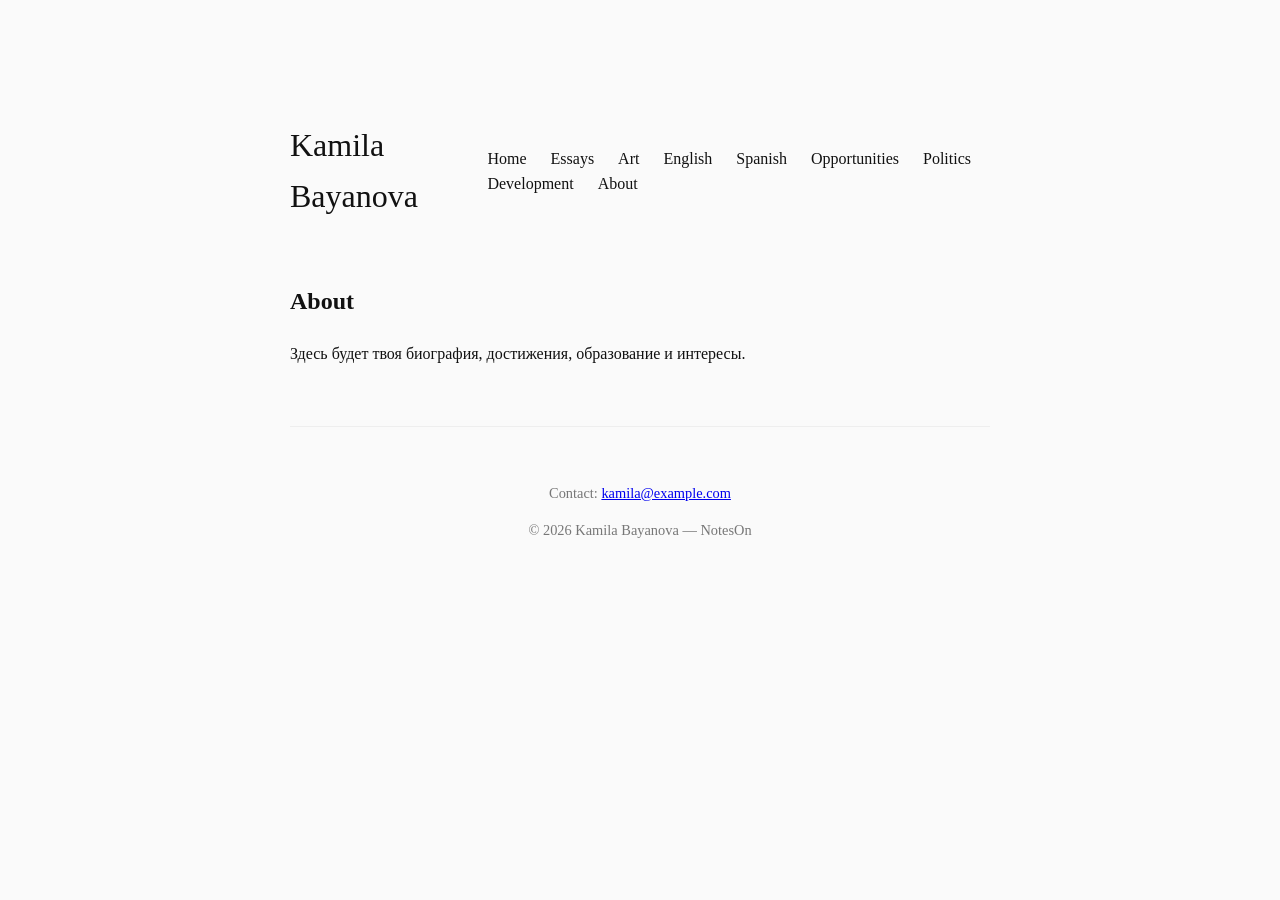
==== about.html @ 77d2c51c "Create about.html" ====
<!DOCTYPE html>
<html lang="en">
<head>
  <meta charset="UTF-8">
  <title>About — Kamila Bayanova</title>
  <style>
    body { font-family: Georgia, "Times New Roman", serif; max-width: 700px; margin: 80px auto; line-height: 1.6; color: #111; padding: 0 20px; background-color: #fafafa; }
    header { display: flex; justify-content: space-between; align-items: center; padding: 40px 0; }
    header h1 { font-weight: normal; font-size: 2em; margin: 0; }
    nav a { margin-left: 20px; text-decoration: none; color: #111; }
    nav a:hover { text-decoration: underline; }
    footer { text-align: center; padding: 40px 20px; color: #777; font-size: 0.9em; border-top: 1px solid #eee; margin-top: 60px; }
  </style>
</head>
<body>

<header>
  <h1>Kamila Bayanova</h1>
  <nav>
    <a href="index.html">Home</a>
    <a href="essays.html">Essays</a>
    <a href="art.html">Art</a>
    <a href="english.html">English</a>
    <a href="spanish.html">Spanish</a>
    <a href="opportunities.html">Opportunities</a>
    <a href="politics.html">Politics</a>
    <a href="development.html">Development</a>
    <a href="about.html">About</a>
  </nav>
</header>

<h2>About</h2>
<p>Здесь будет твоя биография, достижения, образование и интересы.</p>

<footer>
  <p>Contact: <a href="mailto:kamila@example.com">kamila@example.com</a></p>
  <p>&copy; 2026 Kamila Bayanova — NotesOn</p>
</footer>

</body>
</html>
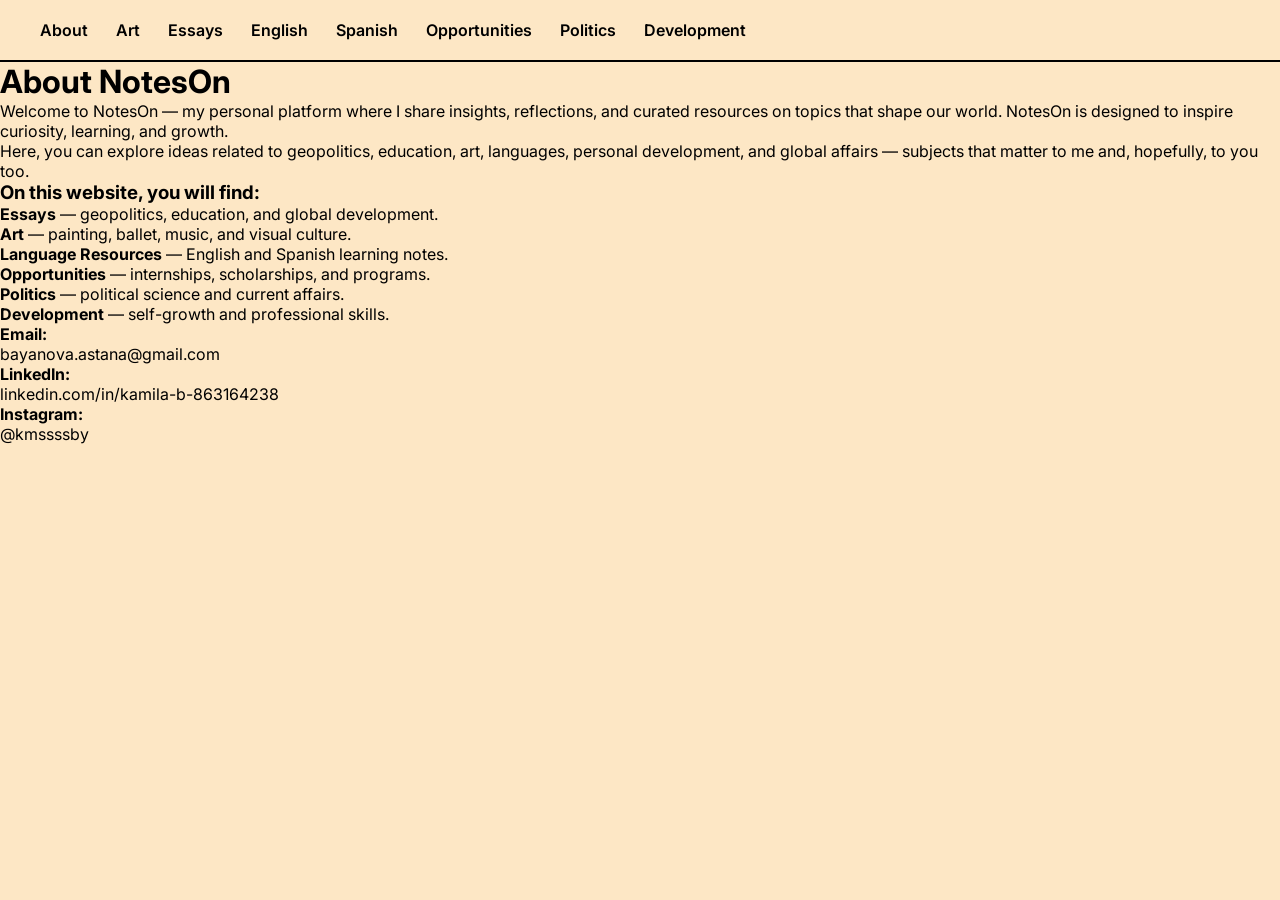
==== commit c4fef3f8: "Update about.html" ====
--- a/about.html
+++ b/about.html
@@ -1,41 +1,60 @@
 <!DOCTYPE html>
 <html lang="en">
 <head>
-  <meta charset="UTF-8">
-  <title>About — Kamila Bayanova</title>
-  <style>
-    body { font-family: Georgia, "Times New Roman", serif; max-width: 700px; margin: 80px auto; line-height: 1.6; color: #111; padding: 0 20px; background-color: #fafafa; }
-    header { display: flex; justify-content: space-between; align-items: center; padding: 40px 0; }
-    header h1 { font-weight: normal; font-size: 2em; margin: 0; }
-    nav a { margin-left: 20px; text-decoration: none; color: #111; }
-    nav a:hover { text-decoration: underline; }
-    footer { text-align: center; padding: 40px 20px; color: #777; font-size: 0.9em; border-top: 1px solid #eee; margin-top: 60px; }
-  </style>
+  <meta charset="UTF-8" />
+  <title>About — NotesOn</title>
+  <link rel="stylesheet" href="style.css" />
 </head>
 <body>
 
-<header>
-  <h1>Kamila Bayanova</h1>
-  <nav>
-    <a href="index.html">Home</a>
-    <a href="essays.html">Essays</a>
-    <a href="art.html">Art</a>
-    <a href="english.html">English</a>
-    <a href="spanish.html">Spanish</a>
-    <a href="opportunities.html">Opportunities</a>
-    <a href="politics.html">Politics</a>
-    <a href="development.html">Development</a>
-    <a href="about.html">About</a>
-  </nav>
-</header>
+  <header class="nav">
+    <nav>
+      <a href="about.html">About</a>
+      <a href="art.html">Art</a>
+      <a href="essays.html">Essays</a>
+      <a href="english.html">English</a>
+      <a href="spanish.html">Spanish</a>
+      <a href="opportunities.html">Opportunities</a>
+      <a href="politics.html">Politics</a>
+      <a href="development.html">Development</a>
+    </nav>
+  </header>
 
-<h2>About</h2>
-<p>Здесь будет твоя биография, достижения, образование и интересы.</p>
+  <main class="about">
+    <h1>About <span>NotesOn</span></h1>
 
-<footer>
-  <p>Contact: <a href="mailto:kamila@example.com">kamila@example.com</a></p>
-  <p>&copy; 2026 Kamila Bayanova — NotesOn</p>
-</footer>
+    <div class="about-content">
+      <div class="about-text">
+        <p>
+          Welcome to NotesOn — my personal platform where I share insights,
+          reflections, and curated resources on topics that shape our world.
+          NotesOn is designed to inspire curiosity, learning, and growth.
+        </p>
+
+        <p>
+          Here, you can explore ideas related to geopolitics, education, art,
+          languages, personal development, and global affairs — subjects that
+          matter to me and, hopefully, to you too.
+        </p>
+
+        <h3>On this website, you will find:</h3>
+        <ul>
+          <li><strong>Essays</strong> — geopolitics, education, and global development.</li>
+          <li><strong>Art</strong> — painting, ballet, music, and visual culture.</li>
+          <li><strong>Language Resources</strong> — English and Spanish learning notes.</li>
+          <li><strong>Opportunities</strong> — internships, scholarships, and programs.</li>
+          <li><strong>Politics</strong> — political science and current affairs.</li>
+          <li><strong>Development</strong> — self-growth and professional skills.</li>
+        </ul>
+      </div>
+
+      <div class="about-contact">
+        <p><strong>Email:</strong><br> bayanova.astana@gmail.com</p>
+        <p><strong>LinkedIn:</strong><br> linkedin.com/in/kamila-b-863164238</p>
+        <p><strong>Instagram:</strong><br> @kmssssby</p>
+      </div>
+    </div>
+  </main>
 
 </body>
 </html>
--- a/style.css
+++ b/style.css
@@ -0,0 +1,51 @@
+@import url('https://fonts.googleapis.com/css2?family=Inter:wght@400;700;900&display=swap');
+
+* {
+  margin: 0;
+  padding: 0;
+  box-sizing: border-box;
+}
+
+body {
+  font-family: 'Inter', sans-serif;
+  background-color: #fde7c5;
+  color: #000;
+}
+
+/* Navigation */
+.nav {
+  border-bottom: 2px solid #000;
+  padding: 20px 40px;
+}
+
+.nav nav {
+  display: flex;
+  gap: 28px;
+}
+
+.nav a {
+  text-decoration: none;
+  color: #000;
+  font-weight: 600;
+}
+
+/* Home */
+.home {
+  padding: 100px 60px;
+}
+
+.home h1 {
+  font-size: 96px;
+  font-weight: 900;
+  line-height: 1;
+}
+
+.home h1 span {
+  color: #ff6a3d;
+}
+
+.author {
+  margin-top: 30px;
+  font-size: 14px;
+  letter-spacing: 1px;
+}
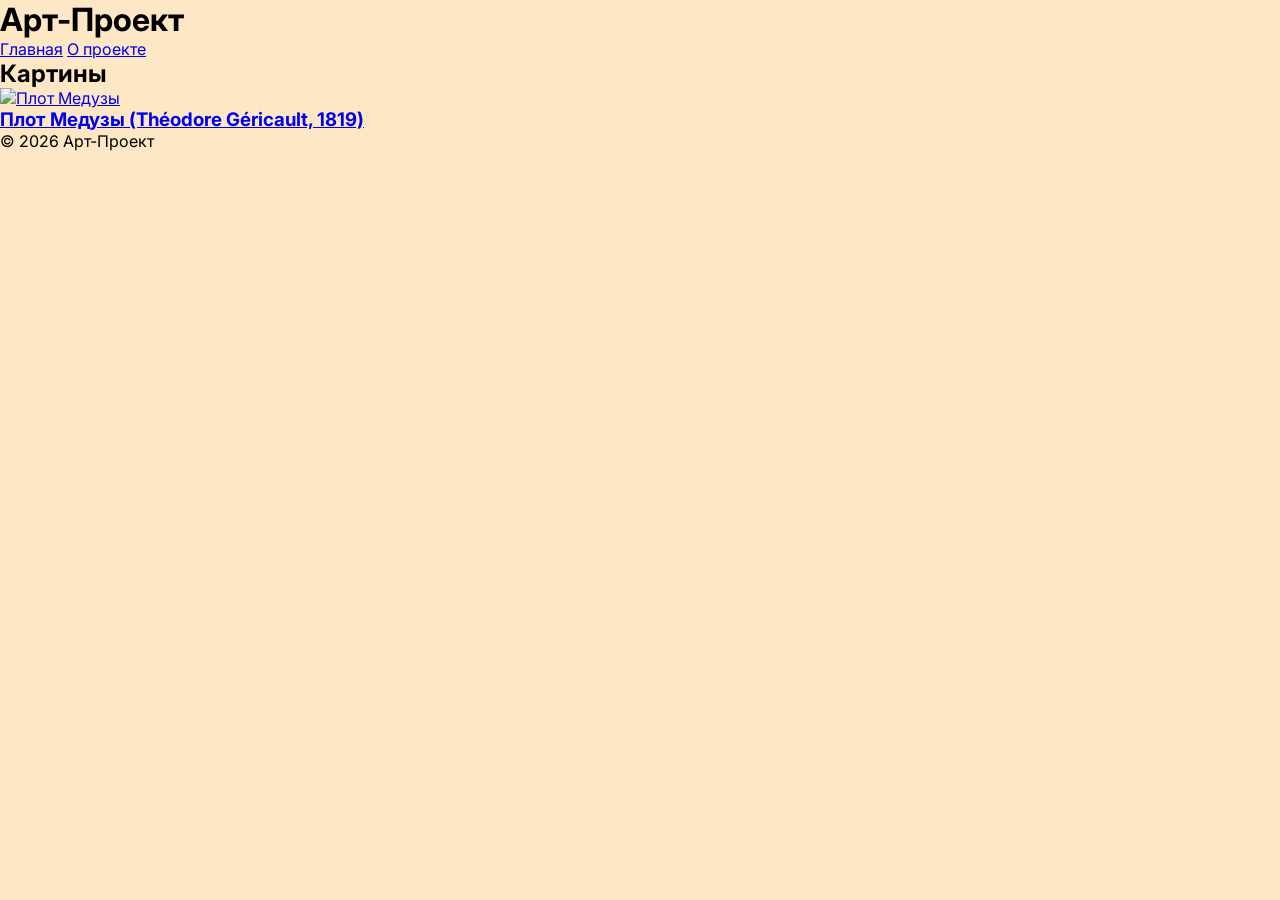
==== commit 01b1cbe7: "Update about.html" ====
--- a/about.html
+++ b/about.html
@@ -1,60 +1,35 @@
 <!DOCTYPE html>
-<html lang="en">
+<html lang="ru">
 <head>
-  <meta charset="UTF-8" />
-  <title>About — NotesOn</title>
-  <link rel="stylesheet" href="style.css" />
+    <meta charset="UTF-8">
+    <meta name="viewport" content="width=device-width, initial-scale=1.0">
+    <title>Арт-Проект</title>
+    <link rel="stylesheet" href="style.css">
 </head>
 <body>
+    <header>
+        <h1>Арт-Проект</h1>
+        <nav>
+            <a href="index.html">Главная</a>
+            <a href="about.html">О проекте</a>
+        </nav>
+    </header>
 
-  <header class="nav">
-    <nav>
-      <a href="about.html">About</a>
-      <a href="art.html">Art</a>
-      <a href="essays.html">Essays</a>
-      <a href="english.html">English</a>
-      <a href="spanish.html">Spanish</a>
-      <a href="opportunities.html">Opportunities</a>
-      <a href="politics.html">Politics</a>
-      <a href="development.html">Development</a>
-    </nav>
-  </header>
+    <main>
+        <h2>Картины</h2>
+        <div class="gallery">
+            <div class="art-card">
+                <a href="canvas.html">
+                    <img src="images/medusa.jpg" alt="Плот Медузы">
+                    <h3>Плот Медузы (Théodore Géricault, 1819)</h3>
+                </a>
+            </div>
+            <!-- Добавляй другие картины по аналогии -->
+        </div>
+    </main>
 
-  <main class="about">
-    <h1>About <span>NotesOn</span></h1>
-
-    <div class="about-content">
-      <div class="about-text">
-        <p>
-          Welcome to NotesOn — my personal platform where I share insights,
-          reflections, and curated resources on topics that shape our world.
-          NotesOn is designed to inspire curiosity, learning, and growth.
-        </p>
-
-        <p>
-          Here, you can explore ideas related to geopolitics, education, art,
-          languages, personal development, and global affairs — subjects that
-          matter to me and, hopefully, to you too.
-        </p>
-
-        <h3>On this website, you will find:</h3>
-        <ul>
-          <li><strong>Essays</strong> — geopolitics, education, and global development.</li>
-          <li><strong>Art</strong> — painting, ballet, music, and visual culture.</li>
-          <li><strong>Language Resources</strong> — English and Spanish learning notes.</li>
-          <li><strong>Opportunities</strong> — internships, scholarships, and programs.</li>
-          <li><strong>Politics</strong> — political science and current affairs.</li>
-          <li><strong>Development</strong> — self-growth and professional skills.</li>
-        </ul>
-      </div>
-
-      <div class="about-contact">
-        <p><strong>Email:</strong><br> bayanova.astana@gmail.com</p>
-        <p><strong>LinkedIn:</strong><br> linkedin.com/in/kamila-b-863164238</p>
-        <p><strong>Instagram:</strong><br> @kmssssby</p>
-      </div>
-    </div>
-  </main>
-
+    <footer>
+        © 2026 Арт-Проект
+    </footer>
 </body>
 </html>
--- a/style.css
+++ b/style.css
@@ -49,3 +49,102 @@
   font-size: 14px;
   letter-spacing: 1px;
 }
+/* About page */
+
+.about {
+  padding: 80px 60px;
+}
+
+.about h1 {
+  font-size: 64px;
+  margin-bottom: 40px;
+}
+
+.about h1 span {
+  color: #ff6a3d;
+}
+
+.about-content {
+  display: grid;
+  grid-template-columns: 2fr 1fr;
+  gap: 60px;
+}
+
+.about-text p {
+  margin-bottom: 20px;
+  line-height: 1.6;
+}
+
+.about-text ul {
+  margin-top: 20px;
+  padding-left: 20px;
+}
+
+.about-text li {
+  margin-bottom: 10px;
+}
+
+.about-contact {
+  background: #fff1d6;
+  padding: 30px;
+  border-radius: 12px;
+}
+
+.about-contact p {
+  margin-bottom: 20px;
+  font-size: 14px;
+}
+/* Art page */
+
+.art {
+  padding: 80px 60px;
+  background: linear-gradient(135deg, #ffd57e, #ffb36b);
+  min-height: 100vh;
+}
+
+.art h1 {
+  text-align: center;
+  font-size: 80px;
+  margin-bottom: 20px;
+}
+
+.art-subtitle {
+  text-align: center;
+  letter-spacing: 2px;
+  margin-bottom: 80px;
+}
+
+.art-content {
+  display: grid;
+  grid-template-columns: 1.5fr 1fr;
+  gap: 80px;
+  align-items: center;
+}
+
+.art-text p {
+  font-size: 18px;
+  line-height: 1.6;
+}
+
+.art-buttons {
+  display: flex;
+  flex-direction: column;
+  gap: 20px;
+}
+
+.art-btn {
+  background: #fff1d6;
+  padding: 20px 30px;
+  border-radius: 40px;
+  text-decoration: none;
+  color: #000;
+  font-weight: 600;
+  display: flex;
+  justify-content: space-between;
+  align-items: center;
+}
+
+.art-btn span {
+  font-size: 20px;
+  color: #ff6a3d;
+}
